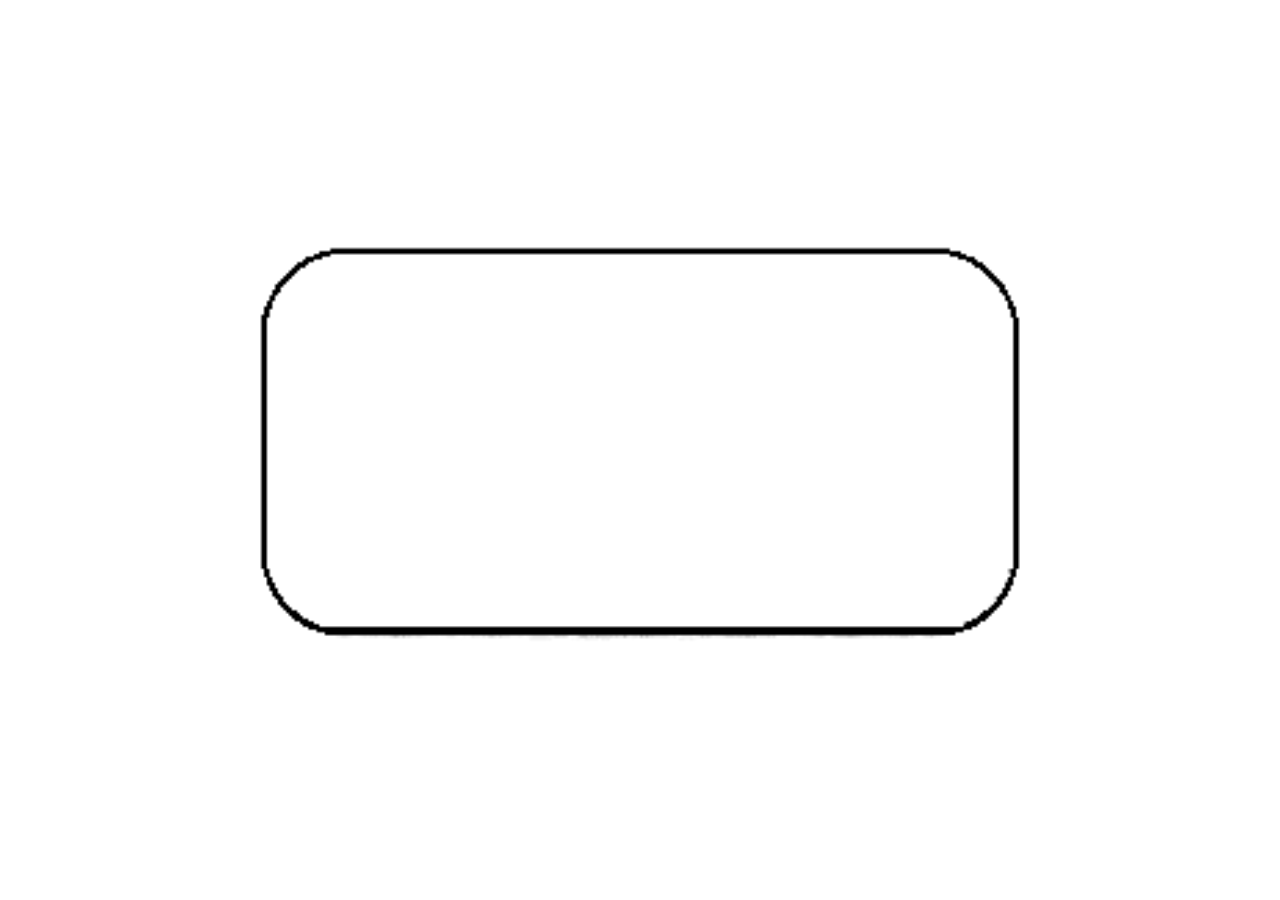
==== index.html @ 6e670e46 "a" ====
<!DOCTYPE html>
<html lang="es">
<head>
    <meta charset="UTF-8">
    <meta name="viewport" content="width=device-width, initial-scale=1.0">
    <title>Calculadora energetica</title>
    <link rel="stylesheet" href="styles.css">
</head>
<body>
    <div class="senal"></div>
</body>
</html>
---- styles.css ----
body {
    margin: 0;
    padding: 0;
    height: 100vh;
    display: flex;
    justify-content: center;
    align-items: center;
    background: url('imagenes/fondo.jpg') no-repeat center center/cover;
}
.senal {
    width: 69%;
    height: 69%;
    background: url('imagenes/señal.png') no-repeat center center/contain;
}
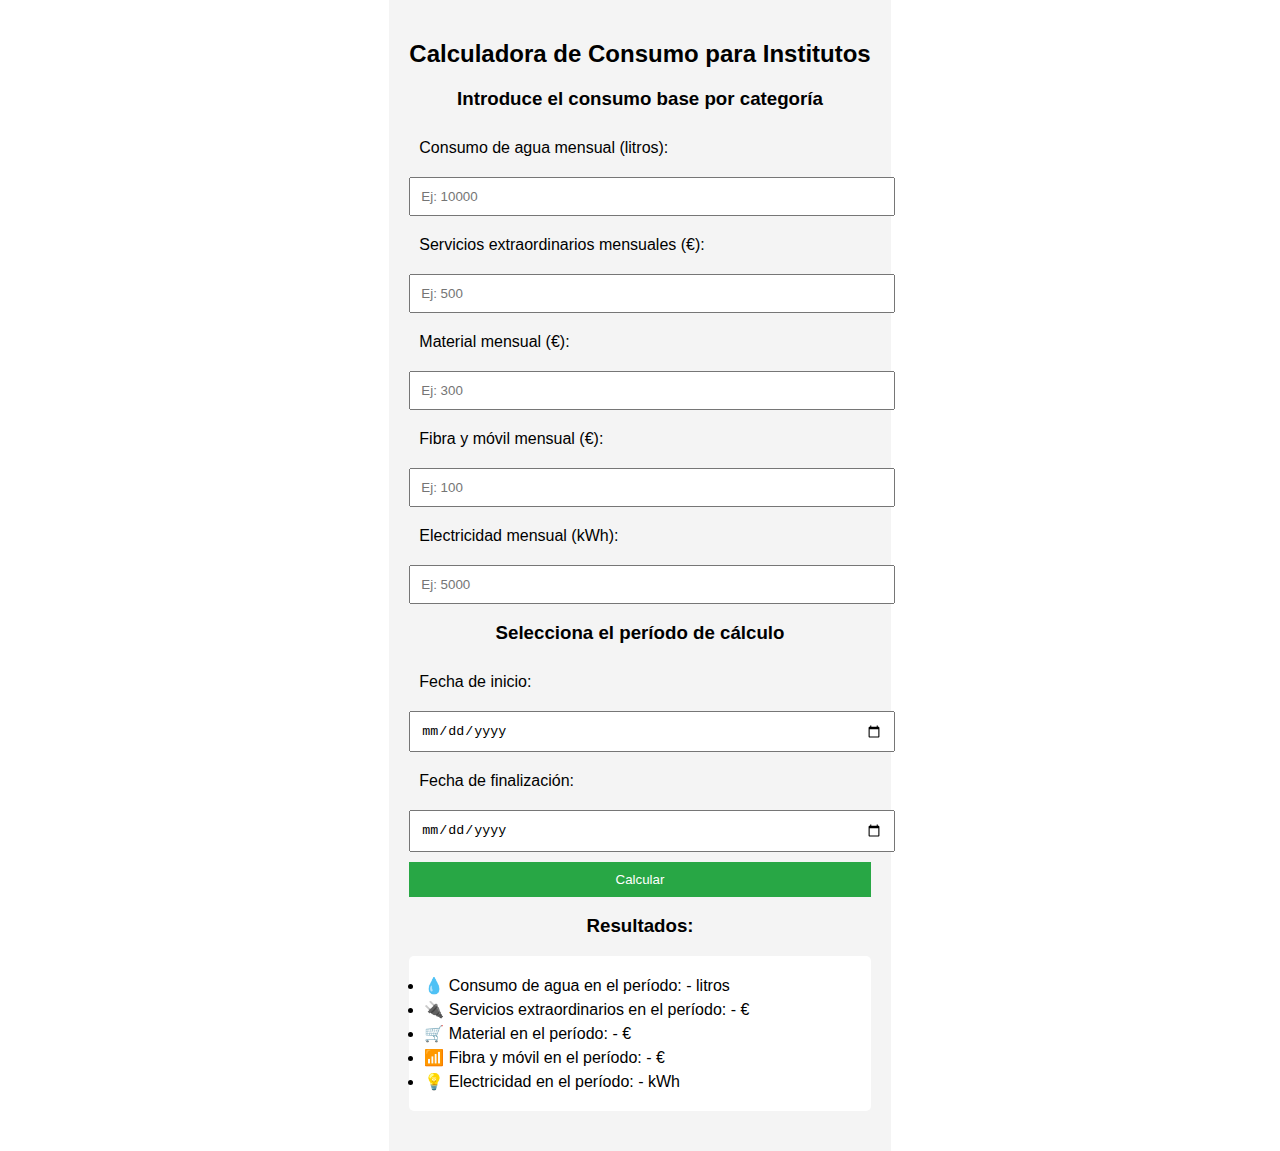
==== commit 932e7597: "s" ====
--- a/index.html
+++ b/index.html
@@ -5,8 +5,48 @@
     <meta name="viewport" content="width=device-width, initial-scale=1.0">
     <title>Calculadora energetica</title>
     <link rel="stylesheet" href="styles.css">
+    <link rel="script" href="">
 </head>
 <body>
-    <div class="senal"></div>
+    <div class="senal">
+        <h2>Calculadora de Consumo para Institutos</h2>
+
+        <h3>Introduce el consumo base por categoría</h3>
+        <label for="agua">Consumo de agua mensual (litros):</label>
+        <input type="number" id="agua" placeholder="Ej: 10000">
+
+        <label for="servicios">Servicios extraordinarios mensuales (€):</label>
+        <input type="number" id="servicios" placeholder="Ej: 500">
+
+        <label for="material">Material mensual (€):</label>
+        <input type="number" id="material" placeholder="Ej: 300">
+
+        <label for="fibra">Fibra y móvil mensual (€):</label>
+        <input type="number" id="fibra" placeholder="Ej: 100">
+
+        <label for="electricidad">Electricidad mensual (kWh):</label>
+        <input type="number" id="electricidad" placeholder="Ej: 5000">
+
+        <h3>Selecciona el período de cálculo</h3>
+        <label for="fechaInicio">Fecha de inicio:</label>
+        <input type="date" id="fechaInicio">
+
+        <label for="fechaFin">Fecha de finalización:</label>
+        <input type="date" id="fechaFin">
+
+        <button onclick="calcular()">Calcular</button>
+
+        <h3>Resultados:</h3>
+        <ul>
+            <li>💧 Consumo de agua en el período: <span id="agua_periodo">-</span> litros</li>
+            <li>🔌 Servicios extraordinarios en el período: <span id="servicios_periodo">-</span> €</li>
+            <li>🛒 Material en el período: <span id="material_periodo">-</span> €</li>
+            <li>📶 Fibra y móvil en el período: <span id="fibra_periodo">-</span> €</li>
+            <li>💡 Electricidad en el período: <span id="electricidad_periodo">-</span> kWh</li>
+        </ul>
+
+        <div class="mensaje" id="mensaje"></div>
+        <div class="recomendaciones" id="recomendaciones" style="display: none;"></div>
+    </div>
 </body>
 </html>
--- a/styles.css
+++ b/styles.css
@@ -8,7 +8,46 @@
     background: url('imagenes/fondo.jpg') no-repeat center center/cover;
 }
 .senal {
-    width: 69%;
-    height: 69%;
-    background: url('imagenes/señal.png') no-repeat center center/contain;
+    font-family: Arial, sans-serif;
+    max-width: 90%;
+    margin: auto;
+    padding: 20px;
+    background-color: #f4f4f4;
+}
+h2, h3 {
+    text-align: center;
+}
+label, input, select, button {
+    display: block;
+    width: 100%;
+    margin: 10px 0;
+    padding: 10px;
+}
+button {
+    background-color: #28a745;
+    color: white;
+    border: none;
+    cursor: pointer;
+}
+button:hover {
+    background-color: #218838;
+}
+ul {
+    background: white;
+    padding: 15px;
+    border-radius: 5px;
+}
+li {
+    margin: 5px 0;
+}
+.mensaje {
+    font-weight: bold;
+    text-align: center;
+    margin-top: 20px;
+}
+.recomendaciones {
+    background: #fff3cd;
+    padding: 15px;
+    border-radius: 5px;
+    margin-top: 15px;
 }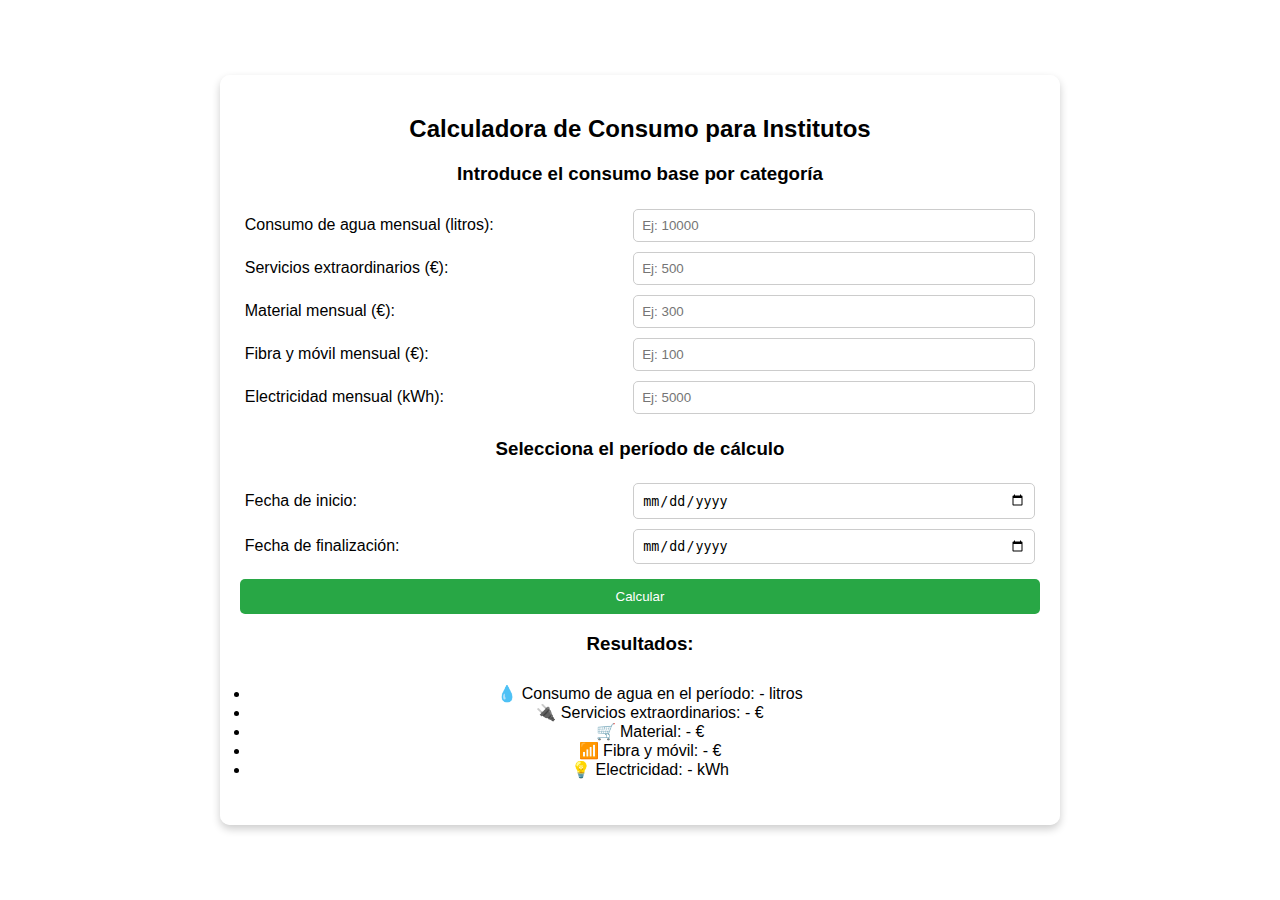
==== commit 56cb12ef: "dav" ====
--- a/index.html
+++ b/index.html
@@ -3,50 +3,54 @@
 <head>
     <meta charset="UTF-8">
     <meta name="viewport" content="width=device-width, initial-scale=1.0">
-    <title>Calculadora energetica</title>
+    <title>Calculadora energética</title>
     <link rel="stylesheet" href="styles.css">
-    <link rel="script" href="">
+    <link rel="script" href="script.js">
 </head>
 <body>
-    <div class="senal">
-        <h2>Calculadora de Consumo para Institutos</h2>
+    <div class="contenedor">
+        <div class="senal">
+            <h2>Calculadora de Consumo para Institutos</h2>
+            <h3>Introduce el consumo base por categoría</h3>
+            <div class="form-group">
+                <label for="agua">Consumo de agua mensual (litros):</label>
+                <input type="number" id="agua" placeholder="Ej: 10000">
+                <label for="servicios">Servicios extraordinarios (€):</label>
+                <input type="number" id="servicios" placeholder="Ej: 500">
+            </div>
+            <div class="form-group">
+                <label for="material">Material mensual (€):</label>
+                <input type="number" id="material" placeholder="Ej: 300">
+                <label for="fibra">Fibra y móvil mensual (€):</label>
+                <input type="number" id="fibra" placeholder="Ej: 100">
+            </div>
+            <div class="form-group">
+                <label for="electricidad">Electricidad mensual (kWh):</label>
+                <input type="number" id="electricidad" placeholder="Ej: 5000">
+            </div>
 
-        <h3>Introduce el consumo base por categoría</h3>
-        <label for="agua">Consumo de agua mensual (litros):</label>
-        <input type="number" id="agua" placeholder="Ej: 10000">
+            <h3>Selecciona el período de cálculo</h3>
+            <div class="form-group">
+                <label for="fechaInicio">Fecha de inicio:</label>
+                <input type="date" id="fechaInicio">
+                <label for="fechaFin">Fecha de finalización:</label>
+                <input type="date" id="fechaFin">
+            </div>
 
-        <label for="servicios">Servicios extraordinarios mensuales (€):</label>
-        <input type="number" id="servicios" placeholder="Ej: 500">
+            <button onclick="calcular()">Calcular</button>
 
-        <label for="material">Material mensual (€):</label>
-        <input type="number" id="material" placeholder="Ej: 300">
+            <h3>Resultados:</h3>
+            <ul>
+                <li>💧 Consumo de agua en el período: <span id="agua_periodo">-</span> litros</li>
+                <li>🔌 Servicios extraordinarios: <span id="servicios_periodo">-</span> €</li>
+                <li>🛒 Material: <span id="material_periodo">-</span> €</li>
+                <li>📶 Fibra y móvil: <span id="fibra_periodo">-</span> €</li>
+                <li>💡 Electricidad: <span id="electricidad_periodo">-</span> kWh</li>
+            </ul>
 
-        <label for="fibra">Fibra y móvil mensual (€):</label>
-        <input type="number" id="fibra" placeholder="Ej: 100">
-
-        <label for="electricidad">Electricidad mensual (kWh):</label>
-        <input type="number" id="electricidad" placeholder="Ej: 5000">
-
-        <h3>Selecciona el período de cálculo</h3>
-        <label for="fechaInicio">Fecha de inicio:</label>
-        <input type="date" id="fechaInicio">
-
-        <label for="fechaFin">Fecha de finalización:</label>
-        <input type="date" id="fechaFin">
-
-        <button onclick="calcular()">Calcular</button>
-
-        <h3>Resultados:</h3>
-        <ul>
-            <li>💧 Consumo de agua en el período: <span id="agua_periodo">-</span> litros</li>
-            <li>🔌 Servicios extraordinarios en el período: <span id="servicios_periodo">-</span> €</li>
-            <li>🛒 Material en el período: <span id="material_periodo">-</span> €</li>
-            <li>📶 Fibra y móvil en el período: <span id="fibra_periodo">-</span> €</li>
-            <li>💡 Electricidad en el período: <span id="electricidad_periodo">-</span> kWh</li>
-        </ul>
-
-        <div class="mensaje" id="mensaje"></div>
-        <div class="recomendaciones" id="recomendaciones" style="display: none;"></div>
+            <div class="mensaje" id="mensaje"></div>
+            <div class="recomendaciones" id="recomendaciones" style="display: none;"></div>
+        </div>
     </div>
 </body>
 </html>
--- a/styles.css
+++ b/styles.css
@@ -1,53 +1,91 @@
 body {
     margin: 0;
     padding: 0;
-    height: 100vh;
+    min-height: 100vh;
     display: flex;
     justify-content: center;
     align-items: center;
-    background: url('imagenes/fondo.jpg') no-repeat center center/cover;
+    background: url('imagenes/fondo.jpg') no-repeat center center fixed;
+    background-size: cover;
 }
+
+.contenedor {
+    position: relative;
+    width: 80%;
+    max-width: 800px;
+    background: rgba(255, 255, 255, 0.774);
+    padding: 20px;
+    border-radius: 10px;
+    box-shadow: 0 4px 8px rgba(0, 0, 0, 0.2);
+    display: flex;
+    flex-wrap: wrap;
+    justify-content: space-between;
+}
+
 .senal {
     font-family: Arial, sans-serif;
-    max-width: 90%;
-    margin: auto;
-    padding: 20px;
-    background-color: #f4f4f4;
+    width: 100%;
+    text-align: center;
 }
+
 h2, h3 {
     text-align: center;
+    width: 100%;
 }
-label, input, select, button {
-    display: block;
-    width: 100%;
-    margin: 10px 0;
-    padding: 10px;
+
+label {
+    width: 48%;
+    display: inline-block;
+    text-align: left;
+    margin-top: 10px;
 }
+
+input {
+    width: 48%;
+    padding: 8px;
+    margin: 5px 0;
+    border: 1px solid #ccc;
+    border-radius: 5px;
+}
+
 button {
     background-color: #28a745;
     color: white;
     border: none;
+    padding: 10px;
     cursor: pointer;
+    width: 100%;
+    margin-top: 10px;
+    border-radius: 5px;
 }
+
 button:hover {
     background-color: #218838;
 }
+
 ul {
-    background: white;
-    padding: 15px;
+    background: rgba(255, 255, 255, 0.733);
+    padding: 10px;
     border-radius: 5px;
+    width: 100%;
 }
-li {
-    margin: 5px 0;
-}
+
 .mensaje {
     font-weight: bold;
     text-align: center;
-    margin-top: 20px;
+    margin-top: 15px;
 }
+
 .recomendaciones {
     background: #fff3cd;
-    padding: 15px;
+    padding: 10px;
     border-radius: 5px;
-    margin-top: 15px;
+    margin-top: 10px;
+}
+
+@media (max-width: 600px) {
+    label, input {
+        width: 100%;
+        display: block;
+    }
 }